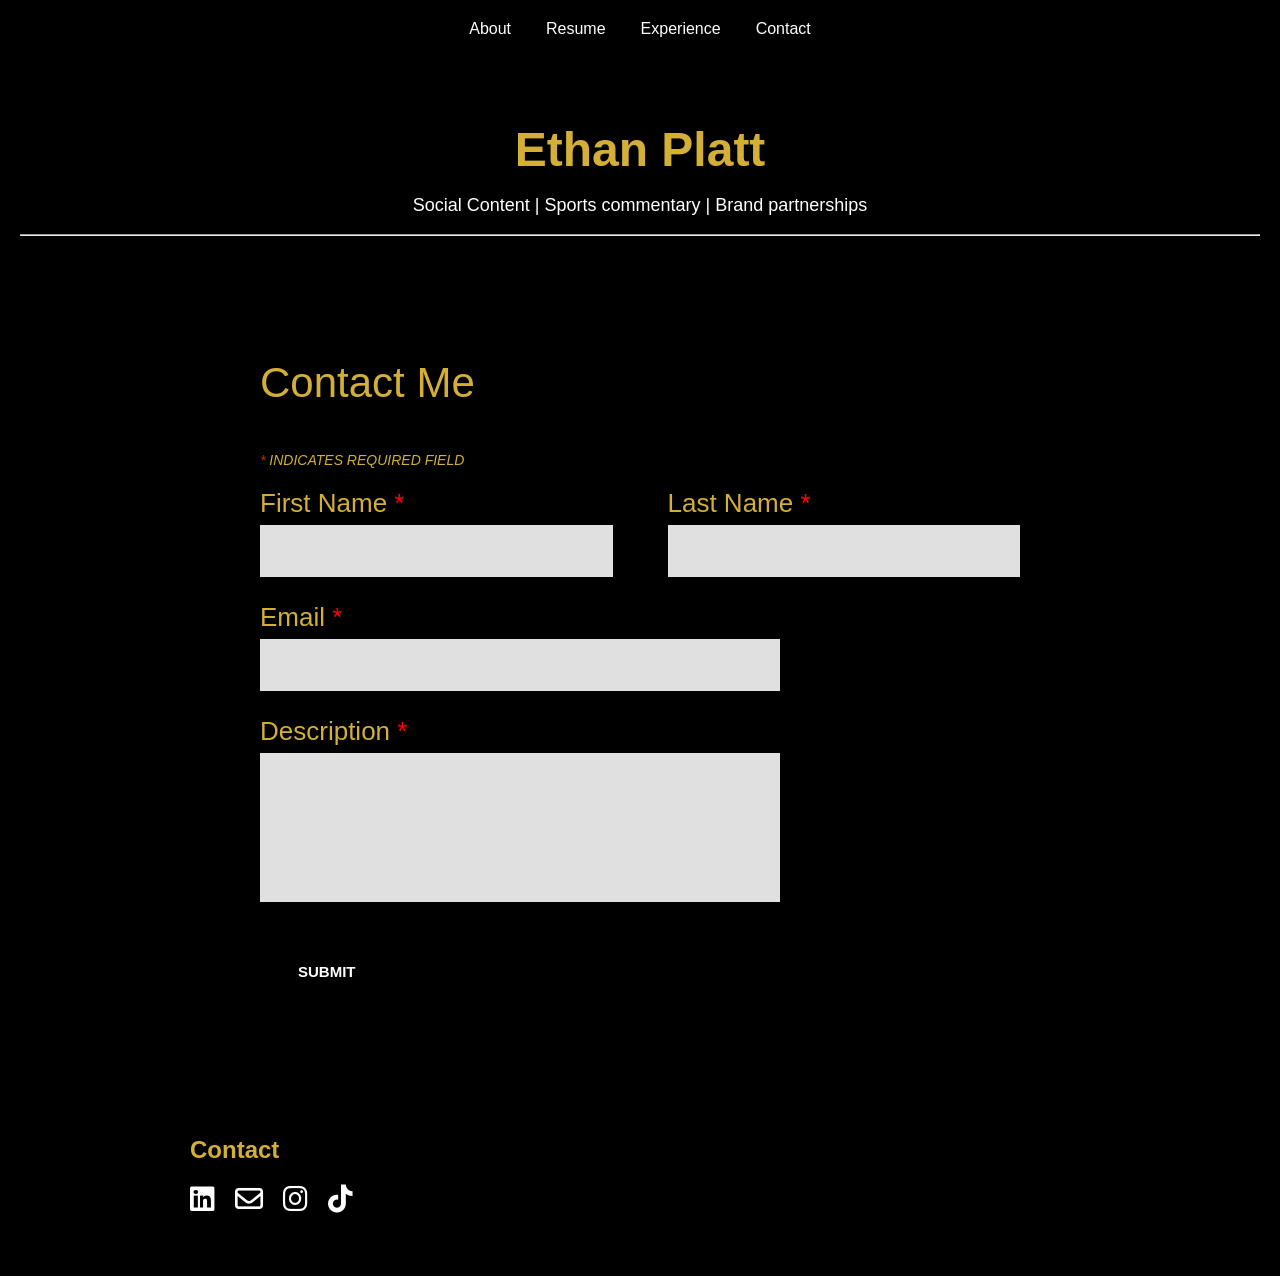
==== contact.html @ 233ffcbc "initial commit" ====
<!DOCTYPE html>
<html lang="en">
    <head>
        <meta charset="UTF-8">
        <meta name="viewport" content="width=device-width, initial-scale=1.0">
        <title>Ethan Platt | Portfolio</title>

        <link rel="stylesheet" href="style.css">
        <link rel="stylesheet" href="https://cdnjs.cloudflare.com/ajax/libs/font-awesome/6.5.1/css/all.min.css">
    </head>
    <body>

        <nav>
            <ul>
                <li><a href="#about">About</a></li>
                <li><a href="#resume">Resume</a></li>
                <li><a href="#experience">Experience</a></li>
                <li><a href="#contact">Contact</a></li>
            </ul>
        </nav>

        <header class="hero fade-in">
            <h1>Ethan Platt</h1>
            <p>Social Content | Sports commentary | Brand partnerships</p>
            <hr>
        </header>

        <section id="contact" class="fade-in contact-section">
        <h2>Contact Me</h2>

        <p class="required-note"><span>*</span> INDICATES REQUIRED FIELD</p>

        <form class="contact-form" action="https://formspree.io/f/meenjqej" method="POST">

        <div class="form-row">
            <div class="form-group">
                <label>First Name <span>*</span></label>
                <input type="text" name="first_name" required>
            </div>

            <div class="form-group">
                <label>Last Name <span>*</span></label>
                <input type="text" name="last_name" required>
            </div>
        </div>

        <div class="form-group full-width">
            <label>Email <span>*</span></label>
            <input type="email" name="email" required>
        </div>

        <div class="form-group full-width">
            <label>Description <span>*</span></label>
            <textarea name="description" required></textarea>
        </div>

        <button type="submit">SUBMIT</button>
    </form>
</section>
        </section>
        </form>

        <section class="fade-in" id="contact">
        <h2>Contact</h2>

        <div class="contact-icons">
            <a href="https://www.linkedin.com/in/ethan-platt-7206a6261/" target="_blank">
                <i class="fa-brands fa-linkedin"></i>
            </a>

            <a href="mailto:ethanmichaelplatt@gmail.com">
                <i class="fa-regular fa-envelope"></i>
            </a>

            <a href="https://www.instagram.com/plattinumla/" target="_blank">
                <i class="fa-brands fa-instagram"></i>
            </a>

            <a href="https://www.tiktok.com/@plattinumla" target="_blank"> 
                <i class="fa-brands fa-tiktok"></i>
            </a>
        </div>
    </section>
    <script src="script.js"></script>
    </body>
</html>
---- style.css ----
/* ===== GLOBAL ===== */
html {
    scroll-behavior: smooth;
}

body {
    font-family: Arial, sans-serif;
    margin: 0;
    background: #000000;
    color: rgb(211, 175, 55);
    padding-top: 70px;
}

/* ===== NAVBAR ===== */
nav {
    position: fixed;   
    top: 0;
    left: 0;
    width: 100%;
    background: #000000;
    text-align: center;
    padding: 20px 0;
    z-index: 1000;
}

nav h1 {
    margin: 0 0 15px 0;
    font-size: 36px;
}

nav ul {
    list-style: none;
    display: flex;
    justify-content: center;
    gap: 35px;
    margin: 0;
    padding: 0;
}

nav a {
    color: white;
    text-decoration: none;
}

nav a:hover {
    color: #38bdf8;
}

/* ===== SECTIONS ===== */
section {
    padding: 60px 20px;
    max-width: 900px;
    margin: auto;
}

/* ===== HERO ===== */
.hero {
    text-align: center;
    padding: 20px 20px;
}

.hero h1 {
    font-size: 48px;
    margin-bottom: 10px;
}

.hero p {
    font-size: 18px;
    color: #ffffff;
}

/* ===== FADE ANIMATION ===== */
.fade-in {
    opacity: 0;
    transform: translateY(30px);
    transition: opacity 0.8s ease, transform 0.8s ease;
}

.fade-in.show {
    opacity: 1;
    transform: translateY(0);
}

/* ===== CONTACT FORM ===== */
.contact-section {
    max-width: 760px;
    margin: auto;
}

.contact-section h2 {
    font-size: 42px;
    font-weight: normal;
    margin-bottom: 45px;
}

.required-note {
    font-style: italic;
    font-size: 14px;
    margin-bottom: 20px;
}

.required-note span,
.form-group span {
    color: red;
}

.contact-form {
    width: 100%;
}

.form-row {
    display: flex;
    gap: 55px;
}

.form-group {
    display: flex;
    flex-direction: column;
    margin-bottom: 25px;
    flex: 1;
}

.form-group label {
    font-size: 26px;
    margin-bottom: 6px;
}

.form-group input,
.form-group textarea {
    background: #e0e0e0;
    border: none;
    padding: 12px;
    font-size: 18px;
}

.form-group input {
    height: 28px;
}

.form-group textarea {
    height: 125px;
    resize: none;
}

.full-width {
    max-width: 520px;
}

.contact-form button {
    margin-top: 20px;
    background: black;
    color: white;
    border: none;
    padding: 16px 38px;
    font-weight: bold;
    font-size: 15px;
    cursor: pointer;
}

.contact-form button:hover {
    background: #333;
}

/* ===== CONTACT ICONS ===== */
.contact-icons {
    display: flex;
    gap: 20px;
    margin-top: 15px;
}

.contact-icons a {
    color: #ffffff;
    font-size: 28px;
    text-decoration: none;
}

.contact-icons a:hover {
    color: #38bdf8
}
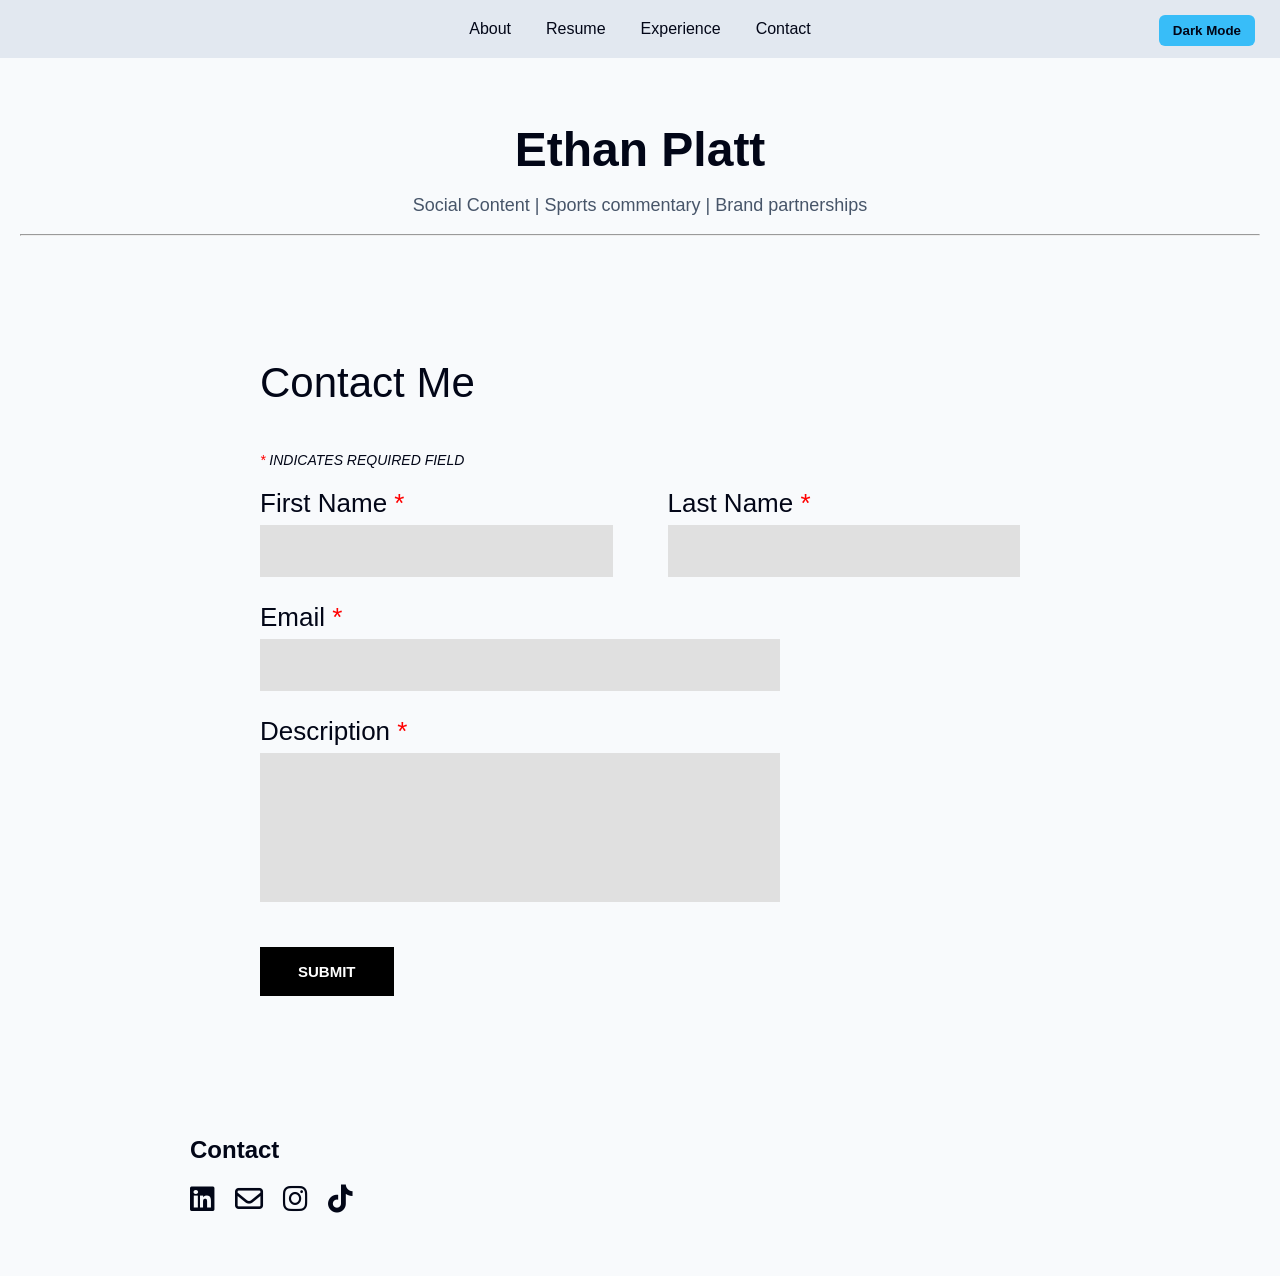
==== commit 62456ff3: "links" ====
--- a/contact.html
+++ b/contact.html
@@ -12,11 +12,13 @@
 
         <nav>
             <ul>
-                <li><a href="#about">About</a></li>
+                <li><a href="https://raperzac05-crypto.github.io/EPP-Test/">About</a></li>
                 <li><a href="#resume">Resume</a></li>
                 <li><a href="#experience">Experience</a></li>
-                <li><a href="#contact">Contact</a></li>
+                <li><a href="https://raperzac05-crypto.github.io/EPP-Test/contact.html">Contact</a></li>
             </ul>
+
+            <button id="theme-toggle" class="theme-toggle">Light Mode</button>
         </nav>
 
         <header class="hero fade-in">
--- a/style.css
+++ b/style.css
@@ -81,6 +81,164 @@
     transform: translateY(0);
 }
 
+/* ===== THEME TOGGLE ===== */
+.theme-toggle {
+    position: absolute;
+    right: 25px;
+    top: 15px;
+    background: #38bdf8;
+    color: #020617;
+    border: none;
+    padding: 8px 14px;
+    border-radius: 6px;
+    font-weight: bold;
+    cursor: pointer;
+}
+
+/* ===== LIGHT MODE ===== */
+body.light-mode {
+    background: #f8fafc;
+    color: #020617;
+}
+
+body.light-mode nav {
+    background: #e2e8f0;
+}
+
+body.light-mode nav a,
+body.light-mode .contact-icons a {
+    color: #020617;
+}
+
+body.light-mode .project-card,
+body.light-mode .experience-card {
+    background: #e2e8f0;
+}
+
+body.light-mode .hero p,
+body.light-mode .role,
+body.light-mode .date {
+    color: #475569;
+}
+
+body.light-mode .location {
+    color: #334155;
+}
+
+body.light-mode .contact-icons a:hover {
+    color: #38bdf8;
+}
+
+/* ===== MOBILE RESPONSIVE ===== */
+@media (max-width: 768px) {
+    body {
+        padding-top: 90px;
+    }
+
+    nav ul {
+        flex-wrap: wrap;
+        gap: 18px;
+        font-size: 14px;
+    }
+
+    .theme-toggle {
+        position: static;
+        margin-top: 15px;
+    }
+
+    .hero h1 {
+        font-size: 36px;
+    }
+
+    .hero p {
+        font-size: 16px;
+    }
+
+    section {
+        padding: 40px 18px;
+    }
+
+    .about-container {
+        flex-direction: column;
+        text-align: center;
+        gap: 30px;
+    }
+
+    .about-text h2 {
+        font-size: 36px;
+    }
+
+    .about-text p {
+        font-size: 16px;
+        line-height: 1.6;
+    }
+
+    .about-highlight {
+        font-size: 20px;
+    }
+
+    .about-image img {
+        width: 260px;
+        max-width: 100%;
+    }
+
+    .experience-header {
+        flex-direction: column;
+    }
+
+    .date {
+        white-space: normal;
+    }
+
+    .form-row {
+        flex-direction: column;
+        gap: 0;
+    }
+
+    .full-width {
+        max-width: 100%;
+    }
+
+    .form-group label {
+        font-size: 22px;
+    }
+}
+
+/* ===== ABOUT ===== */
+.about-container {
+    display: flex;
+    align-items: center;
+    justify-content: space-between;
+    gap: 60px;
+}
+
+.about-text {
+    flex: 1;
+}
+
+.about-text h2 {
+    font-size: 48px;
+    margin-bottom: 25px;
+}
+
+.about-text p {
+    font-size: 18px;
+    line-height: 1.8;
+    margin-bottom: 30px;
+}
+
+.about-highlight {
+    font-size: 28px;
+    font-weight: bold;
+    line-height: 1.5;
+}
+
+.about-image img {
+    width: 350px;
+    border-radius: 12px;
+    object-fit: cover;
+}
+
 /* ===== CONTACT FORM ===== */
 .contact-section {
     max-width: 760px;
